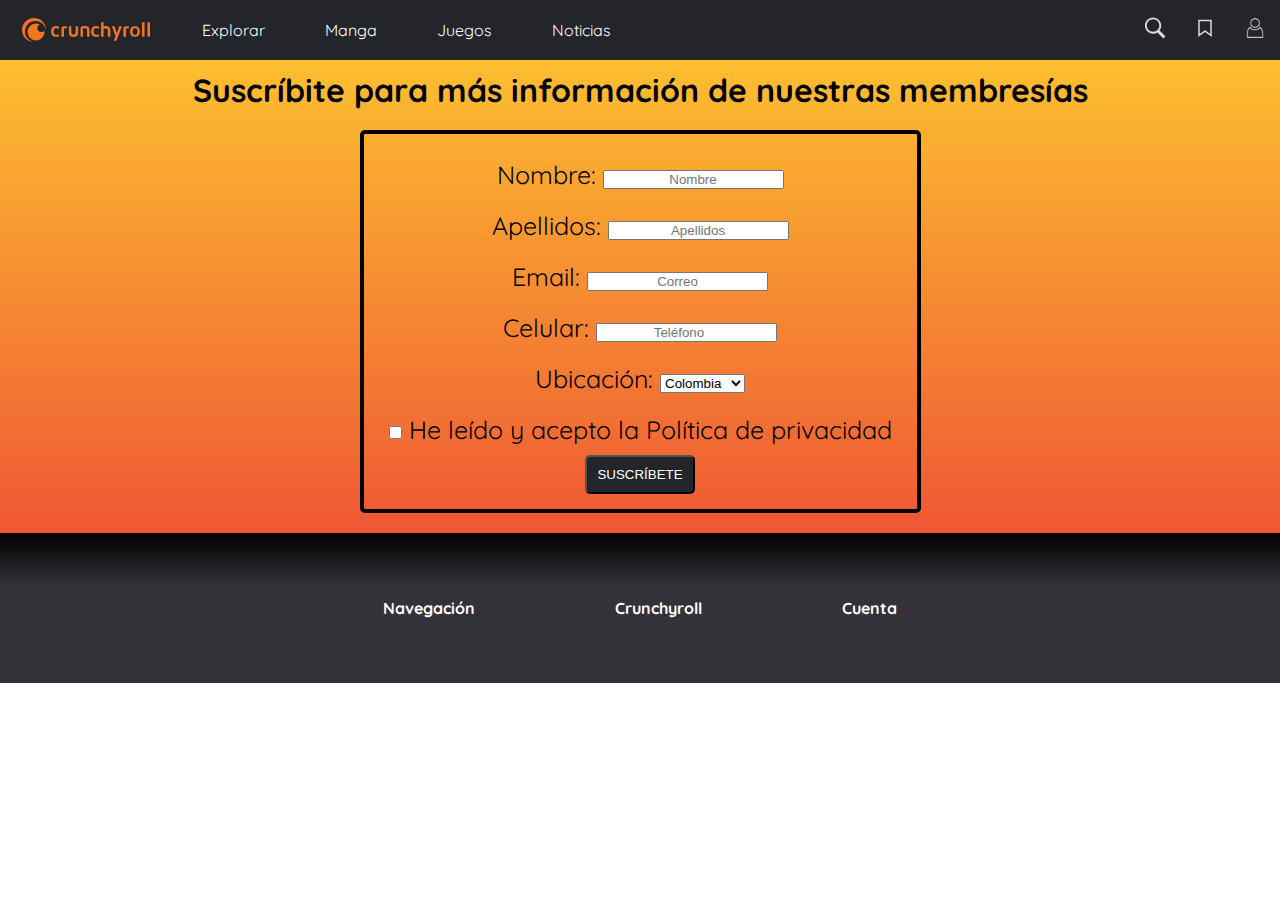
==== form.html @ 897e8e43 "Subiendo cambios" ====
<!DOCTYPE html>
<html lang="es">
    <head>
        <meta charset="UTF-8">
        <meta http-equiv="X-UA-Compatible" content="IE=edge">
        <meta name="viewport" content="width=device-width, initial-scale=1.0">
        <title>Crunchyroll</title>
        <link rel="preconnect" href="https://fonts.googleapis.com">
        <link rel="preconnect" href="https://fonts.gstatic.com" crossorigin>
        <link href="https://fonts.googleapis.com/css2?family=Quicksand:wght@300;500;700&display=swap" rel="stylesheet">
        <link rel="stylesheet" href="./assets/styles2.css">
    </head>
    <body>
        <header class="header">
            <label for="menu">
                <figure class="icon-menu">
                    <img src="./assets/menú.svg" alt="Icono menu">
                </figure>
            </label>
            <input type="checkbox" id="menu">
            
            <figure class="smallIcon-container">
                <img src="./assets/logo-pequeño.svg" alt="Logo plataforma Crunchyroll">
            </figure>

            <figure class="largeIcon-container">
                <img src="./assets/crunchyroll-logo.svg" alt="Logo plataforma Crunchyroll">
            </figure>

            <nav class="nav-container">
                <ul class="left-nav">
                    <li><a href="#">Explorar</a></li>
                    <li><a href="#">Manga</a></li>
                    <li><a href="#">Juegos</a></li>
                    <li><a href="#">Noticias</a></li>
                </ul>
                <ul class="right-nav">
                    <li>
                        <a href="#">
                            <figure class="icon-container">
                                <img src="./assets/search.svg" alt="Icono buscar">
                            </figure>
                        </a>
                    <li>
                        <a href="#">
                            <figure class="icon-container">
                                <img src="./assets/watchlist.svg" alt="Icono mi lista">
                            </figure>
                        </a>
                    <li>
                        <a href="#">
                            <figure class="icon-container">
                                <img src="./assets/icon-user.svg" alt="Icono usuario">
                            </figure>
                        </a>
                    </li>
                </ul>
            </nav>
        </header>

        <main>

            <h1>Suscríbite para más información de nuestras membresías</h1>

            <section class="form">

                <fieldset>
                    
                    <form class="form-container" id="suscribirse">
                        <label for="nombre">Nombre:
                            <input type="text" id="nombre" placeholder="Nombre" name="nombre">
                        </label>
                        <label for="apellidos">Apellidos:
                            <input type="text" id="apellidos" placeholder="Apellidos">
                        </label>
                        <label for="correo">Email:
                            <input type="email" id="correo" placeholder="Correo">
                        </label>
                        <label for="telefono">Celular:
                            <input type="number" id="telefono" placeholder="Teléfono">
                        </label>
                        <label for="ubicacion">Ubicación:
                            <select name="Ubicacion" id="ubicacion">
                                <option value="Colombia">Colombia</option>
                                <option value="Venezuela">Venezuela</option>
                                <option value="Ecuador">Ecuador</option>
                                <option value="Perú">Perú</option>
                                <option value="Bolivia">Bolivia</option>
                                <option value="Argentina">Argentina</option>
                                <option value="Chile">Chile</option>
                                <option value="Uruguay">Uruguay</option>
                                <option value="México">México</option>
                            </select>
                        </label>
                        <label for="politica">
                            <input type="checkbox" id="politica">
                            He leído y acepto la Política de privacidad
                        </label>
                        <button type="submit" id="boton">SUSCRÍBETE</button>
                    </form>

                </fieldset>

            </section>

        </main>     

        <footer class="footer">
            <a href="#">
                <h4>Navegación</h4>
            </a>
            <a href="./form.html">
                <h4>Crunchyroll</h4>
            </a>
            <a href="#">
                <h4>Cuenta</h4>
            </a>
        </footer>

        <script src="./assets/form.js"></script>
    </body>
</html>
---- assets/styles2.css ----
* {
    margin: 0;
    padding: 0;
    box-sizing: border-box;
}

body {
    font-family: 'Quicksand', sans-serif;
}

.header {
    position: fixed;
    display: flex;
    width: 100%;
    height: 60px;
    background-color: #23252b;
}

.header label {
    display: flex;
    align-items: center;
    padding: 0 12px;
}

.header input {
    display: none;
}

.left-nav {
    display: none;
    position: absolute;
    top: 100%;
    background-color: black;
}

.header input:checked ~ .nav-container .left-nav {
    display: flex;
    flex-direction: column;
    justify-content: center;
    text-align: center;
    list-style: none;
    width: 100%;
    height: 50vh;
    gap: 10px;
}

.left-nav li {
    margin: auto;
}

.left-nav a {
    color: white;
    text-decoration: none;
}

.smallIcon-container {
    display: flex;
    align-items: center;
    padding:  0 18px;
}

.largeIcon-container {
    display: none;
}

.nav-container {
    width: 90%;
    height: 60px;
    display: flex;
    justify-content: right;
    align-items: center;
}

.right-nav {
    display: flex;
    list-style: none;
}

.icon-container {
    padding: 0 13px;
}

.icon-container img {
    width: 24px;
    height: 24px;
}

main {
    background: linear-gradient(180deg, #ffcc2f, #ef5734);
}

h1 {
    padding-top: 70px;
    text-align: center;
}

.form {
    display: flex;
    justify-content: center;
    align-items: center;
}


.form-container {
    display: flex;
    flex-direction: column;
    justify-content: center;
    align-items: center;
    padding: 15px;
}

.form-container label {
    margin: 10px;
    font-size: 25px;
}

.form-container ::placeholder {
    text-align: center;
}

.form-container button {
    border-radius: 5px;
    padding: 10px;
    background-color: #23252b;
    color: white;
    transition: .5s, color .10s;
    -webkit-transition: .5s, color .10s;
    -moz-transition: .5s, color .10s;
}

.form-container button:hover{
    box-shadow: 0 8px 8px 0 #000000,0 8px 8px 0 #000000;
    transform: translate(0px,5px);
    -webkit-transform: translate(0px,5px);
    -moz-transform:translate(0px,5px);
}

fieldset {
    border: 4px solid black;
    border-radius: 5px;
}

.footer {
    background: rgb(0,0,0);
    background: linear-gradient(180deg, rgba(0,0,0,1) 0%, rgba(50,50,56,1) 35%);
}

.footer a {
    text-decoration: none;
}

.footer a h4:hover {
    background: rgb(20, 20, 20);
}

.footer h4 {
    color: white;
    padding: 20px;
}


@media screen and (min-width: 768px) {
    .smallIcon-container {
        display: none;
    }

    .largeIcon-container {
        display: flex;
        align-items: center;
        padding:  0 18px;
    }

    .largeIcon-container img {
        width: 136px;
        height: 24px;
    }

    .form {
        padding: 20px;
    }

    .footer {
        display: flex;
        justify-content: center;
        align-items: center;
        height: 10.5vh;
    }
}

@media screen and (min-width: 892px) {
    .footer {
        height: 16.7vh;
    }
}

@media screen and (min-width: 1024px) {
    .header label {
        display: none;
    }

    .nav-container {
        display: flex;
        justify-content: space-evenly;
    }

    .left-nav {
        position: static;
        display: flex;
        justify-content: center;
        list-style: none;
        background-color: #23252b;
    }

    .left-nav li {
        padding: 0 30px;
    }

    .right-nav {
        margin-left: auto;
    }

    .footer h4 {
        padding: 20px 70px;
    }
}
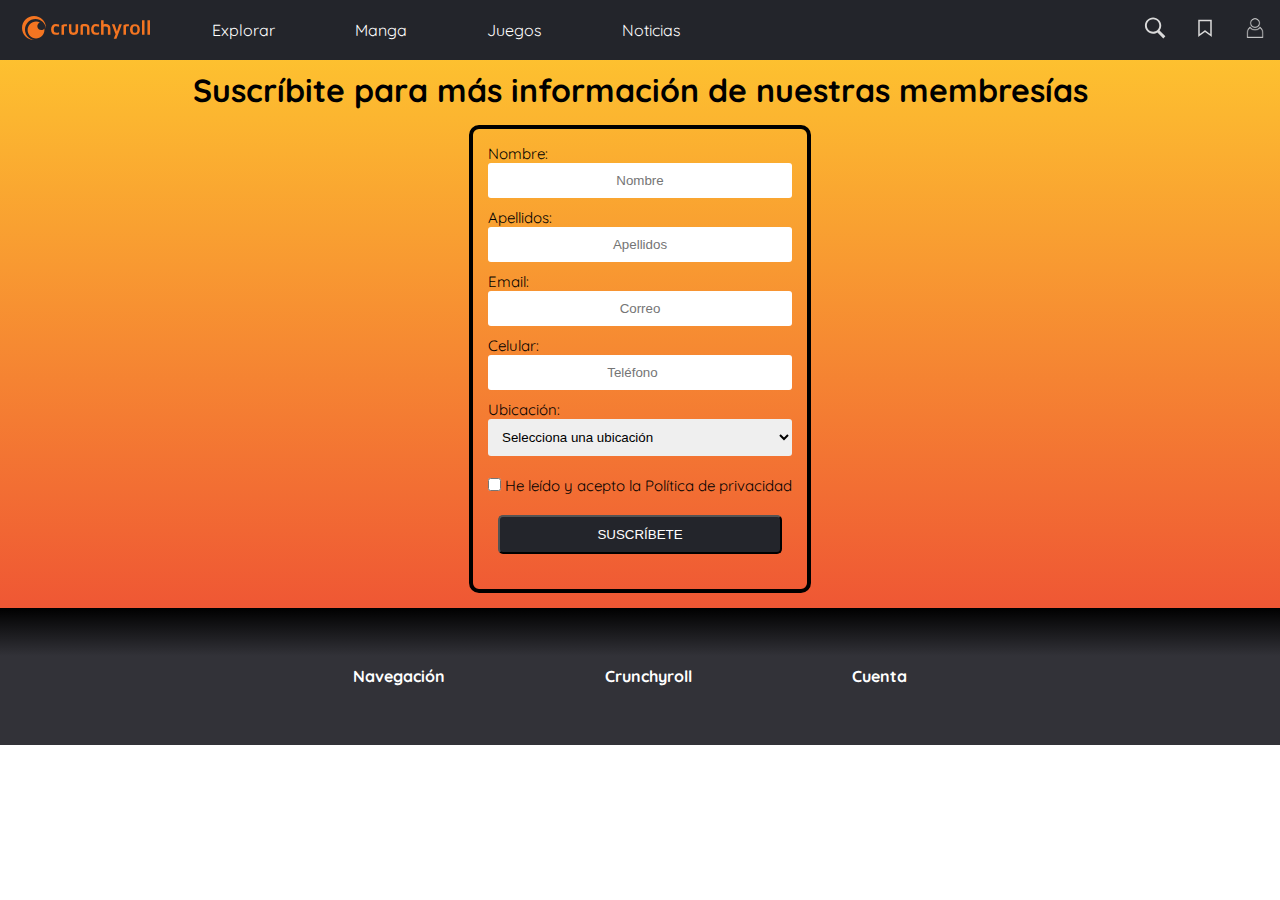
==== commit d170138d: "Subiendo cambios 2" ====
--- a/form.html
+++ b/form.html
@@ -20,11 +20,15 @@
             <input type="checkbox" id="menu">
             
             <figure class="smallIcon-container">
-                <img src="./assets/logo-pequeño.svg" alt="Logo plataforma Crunchyroll">
+                <a href="./index.html">
+                    <img src="./assets/logo-pequeño.svg" alt="Logo plataforma Crunchyroll">
+                </a>
             </figure>
 
             <figure class="largeIcon-container">
-                <img src="./assets/crunchyroll-logo.svg" alt="Logo plataforma Crunchyroll">
+                <a href="./index.html">
+                    <img src="./assets/crunchyroll-logo.svg" alt="Logo plataforma Crunchyroll">
+                </a>
             </figure>
 
             <nav class="nav-container">
@@ -59,28 +63,25 @@
         </header>
 
         <main>
-
             <h1>Suscríbite para más información de nuestras membresías</h1>
-
             <section class="form">
-
                 <fieldset>
-                    
-                    <form class="form-container" id="suscribirse">
-                        <label for="nombre">Nombre:
-                            <input type="text" id="nombre" placeholder="Nombre" name="nombre">
+                    <form class="form-container" id="formulario">
+                        <label for="nombre" id="lnombre">Nombre:
+                            <input type="text" id="nombre" placeholder="Nombre" class="input">
                         </label>
-                        <label for="apellidos">Apellidos:
-                            <input type="text" id="apellidos" placeholder="Apellidos">
+                        <label for="apellidos" id="lapellidos">Apellidos:
+                            <input type="text" id="apellidos" placeholder="Apellidos" class="input">
                         </label>
-                        <label for="correo">Email:
-                            <input type="email" id="correo" placeholder="Correo">
+                        <label for="correo" id="lcorreo">Email:
+                            <input type="email" id="correo" placeholder="Correo" class="input">
                         </label>
-                        <label for="telefono">Celular:
-                            <input type="number" id="telefono" placeholder="Teléfono">
+                        <label for="telefono" id="ltelefono">Celular:
+                            <input type="number" id="telefono" placeholder="Teléfono" class="input">
                         </label>
-                        <label for="ubicacion">Ubicación:
-                            <select name="Ubicacion" id="ubicacion">
+                        <label for="ubicacion" id="lubicacion">Ubicación:
+                            <select name="Ubicacion" id="ubicacion" class="input">
+                                <option value="" disabled selected>Selecciona una ubicación</option>
                                 <option value="Colombia">Colombia</option>
                                 <option value="Venezuela">Venezuela</option>
                                 <option value="Ecuador">Ecuador</option>
@@ -92,24 +93,22 @@
                                 <option value="México">México</option>
                             </select>
                         </label>
-                        <label for="politica">
+                        <label for="politica" class="check">
                             <input type="checkbox" id="politica">
                             He leído y acepto la Política de privacidad
                         </label>
                         <button type="submit" id="boton">SUSCRÍBETE</button>
+                        <p class="validation" id="validacion"></p>
                     </form>
-
                 </fieldset>
-
             </section>
-
         </main>     
 
         <footer class="footer">
             <a href="#">
                 <h4>Navegación</h4>
             </a>
-            <a href="./form.html">
+            <a href="./index.html">
                 <h4>Crunchyroll</h4>
             </a>
             <a href="#">
--- a/assets/styles2.css
+++ b/assets/styles2.css
@@ -97,21 +97,40 @@
 .form {
     display: flex;
     justify-content: center;
-    align-items: center;
-}
-
+}
+
+.form fieldset {
+    border: 4px solid black;
+    border-radius: 10px;
+    margin: 15px;
+}
 
 .form-container {
     display: flex;
     flex-direction: column;
-    justify-content: center;
-    align-items: center;
     padding: 15px;
 }
 
 .form-container label {
-    margin: 10px;
-    font-size: 25px;
+    font-size: 15px;
+}
+
+.form-container .input {
+    width: 100%;
+    padding: 10px;
+    border-radius: 3px;
+    border: none;
+    margin-bottom: 10px;
+}
+
+.form-container .input:focus {
+    outline: none;
+    color: #5e5d5d;
+}
+
+.form-container .check {
+    width: 100%;
+    margin: 10px 0;
 }
 
 .form-container ::placeholder {
@@ -121,6 +140,7 @@
 .form-container button {
     border-radius: 5px;
     padding: 10px;
+    margin: 10px 10px 0;
     background-color: #23252b;
     color: white;
     transition: .5s, color .10s;
@@ -135,14 +155,17 @@
     -moz-transform:translate(0px,5px);
 }
 
-fieldset {
-    border: 4px solid black;
-    border-radius: 5px;
+.form-container .validation {
+    width: 100%;
+    text-align: center;
+    margin: auto;
+    padding-top: 20px;
+    color: #23252b;
 }
 
 .footer {
-    background: rgb(0,0,0);
     background: linear-gradient(180deg, rgba(0,0,0,1) 0%, rgba(50,50,56,1) 35%);
+    height: 24.3vh;
 }
 
 .footer a {
@@ -155,7 +178,7 @@
 
 .footer h4 {
     color: white;
-    padding: 20px;
+    padding: 15px 10px;
 }
 
 
@@ -176,14 +199,18 @@
     }
 
     .form {
-        padding: 20px;
+        padding: 0;
     }
 
     .footer {
         display: flex;
         justify-content: center;
         align-items: center;
-        height: 10.5vh;
+        height: 10.6vh;
+    }
+
+    .footer h4 {
+        margin-right: 20px;
     }
 }
 
@@ -215,10 +242,26 @@
         padding: 0 30px;
     }
 
+    .left-nav a {
+        padding: 10px;
+    }
+
+    .left-nav a:hover {
+        background-color: gray;
+    }
+
     .right-nav {
         margin-left: auto;
     }
 
+    .form {
+        padding: 0;
+    }
+
+    .footer {
+        height: 15.2vh;
+    }
+
     .footer h4 {
         padding: 20px 70px;
     }
